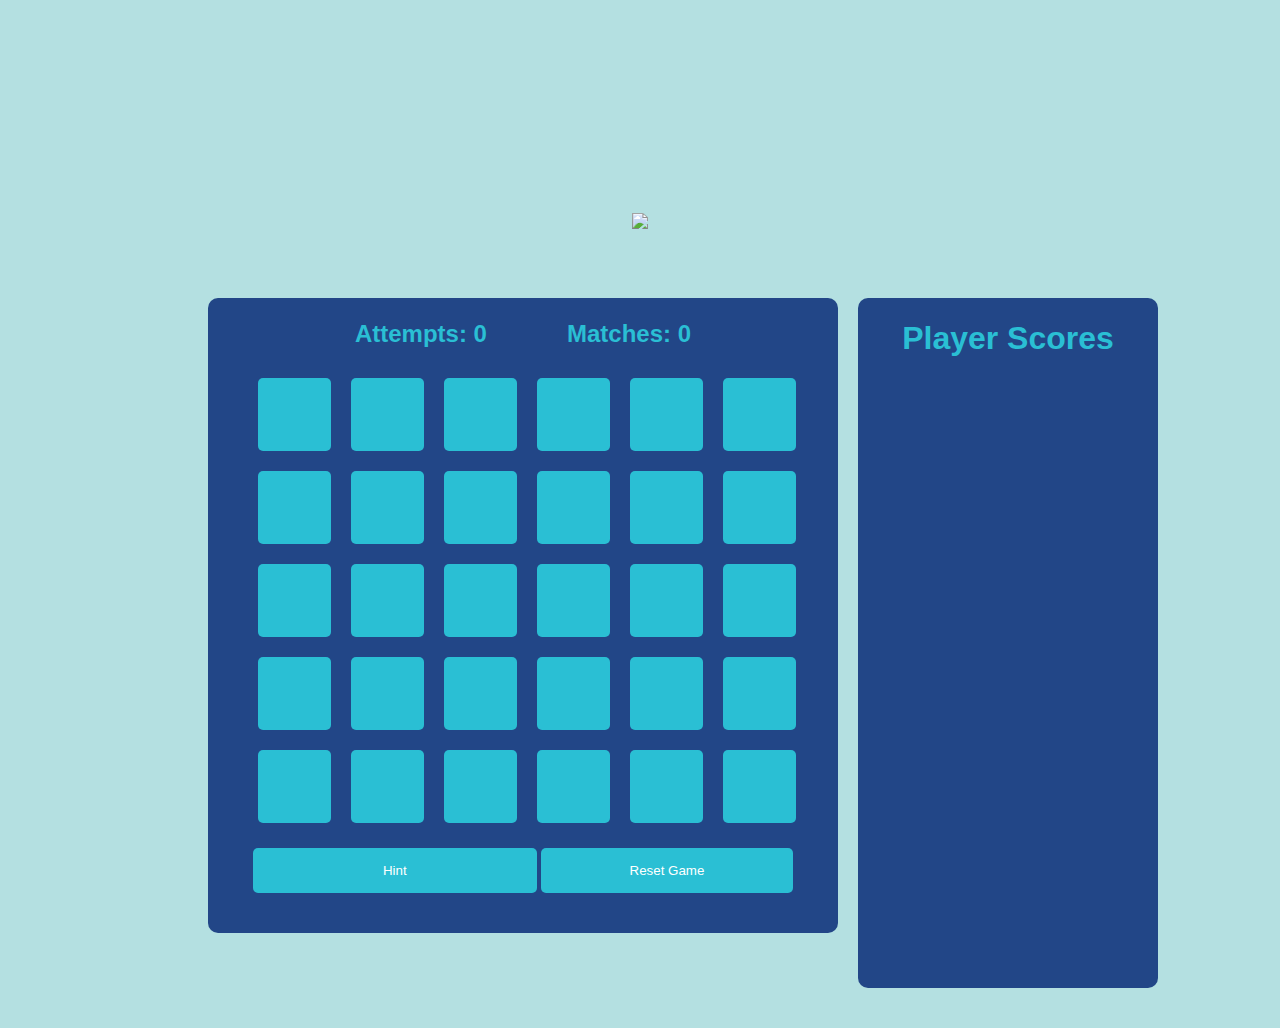
==== index.html @ 8bb83e3f "change Facebook login img to official button" ====
<!DOCTYPE html>
<html lang="en">

<head>
  <meta charset="UTF-8">
  <title>Memory Game</title>
  <link rel="stylesheet" href="css/style.css">
  <link rel="stylesheet" href="css/sweetalert.css">
  <link rel="stylesheet" href="css/animate.min.css">
  <script src="https://cdn.firebase.com/js/client/2.4.1/firebase.js"></script>
</head>

<body>

  <script src="js/jquery-1.12.1.js"></script>

  <script>
    // This is called with the results from from FB.getLoginStatus().
    function statusChangeCallback(response) {
      console.log('statusChangeCallback');
      console.log(response);
      // The response object is returned with a status field that lets the
      // app know the current login status of the person.
      // Full docs on the response object can be found in the documentation
      // for FB.getLoginStatus().
      if (response.status === 'connected') {
        // Logged into your app and Facebook.
        testAPI();
      } else if (response.status === 'not_authorized') {
        // The person is logged into Facebook, but not your app.
        document.getElementById('status').innerHTML = 'Please log ' +
          'into this app.';
      } else {
        // The person is not logged into Facebook, so we're not sure if
        // they are logged into this app or not.
        document.getElementById('status').innerHTML = 'Please log ' +
          'into Facebook.';
      }
    }

    // This function is called when someone finishes with the Login
    // Button.  See the onlogin handler attached to it in the sample
    // code below.
    function checkLoginState() {
      FB.getLoginStatus(function(response) {
        statusChangeCallback(response);
      });
    }

    window.fbAsyncInit = function() {
    FB.init({
      appId      : '1685076148397281',
      cookie     : true,  // enable cookies to allow the server to access
                          // the session
      xfbml      : true,  // parse social plugins on this page
      version    : 'v2.5' // use graph api version 2.5
    });

    // Now that we've initialized the JavaScript SDK, we call
    // FB.getLoginStatus().  This function gets the state of the
    // person visiting this page and can return one of three states to
    // the callback you provide.  They can be:
    //
    // 1. Logged into your app ('connected')
    // 2. Logged into Facebook, but not your app ('not_authorized')
    // 3. Not logged into Facebook and can't tell if they are logged into
    //    your app or not.
    //
    // These three cases are handled in the callback function.

    FB.getLoginStatus(function(response) {
      statusChangeCallback(response);
    });

    };

    // Load the SDK asynchronously
    (function(d, s, id) {
      var js, fjs = d.getElementsByTagName(s)[0];
      if (d.getElementById(id)) return;
      js = d.createElement(s); js.id = id;
      js.src = "http://connect.facebook.net/en_US/sdk.js";
      fjs.parentNode.insertBefore(js, fjs);
    }(document, 'script', 'facebook-jssdk'));

    // Here we run a very simple test of the Graph API after login is
    // successful.  See statusChangeCallback() for when this call is made.
    function testAPI() {
      console.log('Welcome!  Fetching your information.... ');
      FB.api('/me', function(response) {
        console.log('Successful login for: ' + response.name);
        document.getElementById('welcome-user').innerHTML =
          'Welcome, ' + response.name + '!';
          document.getElementById("demo01").click();
      });
    }
  </script>

  <!--
    Below we include the Login Button social plugin. This button uses
    the JavaScript SDK to present a graphical Login button that triggers
    the FB.login() function when clicked.
  -->







    <div class="main-menu">
      <h1 class="logo"><img src="img/logo.png"></h1>
      <h1><fb:login-button scope="public_profile,email" onlogin="checkLoginState();">
    </fb:login-button></h1>
      <a id="demo01" href="#animatedModal"></a>
    </div>

  <div id="animatedModal">
    <div class="modal-content">

      <div class="container">

        <header>
          <h1 id ="welcome-user"></h1>
          <h2>Attempts: <span class="attempts">0</span> &nbsp;&nbsp;&nbsp;&nbsp;&nbsp;&nbsp;&nbsp;&nbsp;&nbsp;&nbsp; Matches: <span class="matches">0</span></h2>
        </header>
        <ul class="board">
          <li></li>
          <li></li>
          <li></li>
          <li></li>
          <li></li>
          <li></li>
          <li></li>
          <li></li>
          <li></li>
          <li></li>
          <li></li>
          <li></li>
          <li></li>
          <li></li>
          <li></li>
          <li></li>
          <li></li>
          <li></li>
          <li></li>
          <li></li>
          <li></li>
          <li></li>
          <li></li>
          <li></li>
          <li></li>
          <li></li>
          <li></li>
          <li></li>
          <li></li>
          <li></li>
        </ul>
        <footer>
          <button id="hint"> Hint </button>
          <button id="reset"> Reset Game </button>
        </footer>
      </div>

      <div class="sidebar">
        <h1>Player Scores</h1>
        <ol class="score">
        </ol>
      </div>

    </div>

  </div>




    <script src="js/sweetalert-dev.js"></script>
    <script src="js/animatedModal.min.js"></script>
  <script src="js/memorygame-refactored.js"></script>
</body>

</html>
---- css/style.css ----
body{
  background-color: #B4E0E1;
  color: #224687;
  font-family: "Areal", sans-serif;
}

h1{
  text-align: center;
  color:#2ABFD4;
}

h2{
  text-align: center;
  color:#2ABFD4;
}

.clearfix{
  clear:both;
}

.container{
  width:630px;;
  overflow: auto;
  margin:40px 10px 10px 200px;
  background: #224687;
  padding-bottom: 40px;
  border-radius: 10px;
  float:left;
}

.sidebar{
  width:300px;
  height:650px;
  overflow: scroll;
  margin:40px 10px;
  background: #224687;
  color: #2ABFD4;
  padding-bottom: 40px;
  border-radius: 10px;
  float:left;
}

.sidebar ol{
  background:#2ABFD4;
  color: #224687;
  margin: 30px;
  border-radius: 5px;
}

.board li{
  list-style: none;
  float: left;
  /*display: inline-block;*/
  margin:10px;
  height:73px;
  width:73px;
  font-size: 55px;
  background-color: #2ABFD4;
  color:transparent;
  border-radius: 5px;
  text-align:center;
}

.board li:hover, #reset:hover, #hint:hover{
  cursor: pointer;
  background-color: #FFFFFF;
  color:transparent;

}

.board li:active {
  background-color: #FFFFFF;
  color:#224687;
}

#reset{
  border:0;
  background: #2ABFD4;
  color:#ffffff;
  width:40%;
  margin-top: 15px;
  padding:15px;
  border-radius: 5px;
  display: inline-block;;
}
#hint{
  border:0;
  background: #2ABFD4;
  color:#ffffff;
  width:45%;
  margin-top: 15px;
  padding:15px;
  border-radius: 5px;
  display: inline-block;
}

footer{
  display:block;
  text-align:center;
  padding-top:20px;
}

.board li.matched{
  background-color:#FFFFFF !important;
  color:#2ABFD4 !important;
}

/*main menu code ( may not be implemented in the final game)*/

#f-login{
  border:0;
  background: #2ABFD4;
  color:#ffffff;
  width:45%;
  margin-top: 15px;
  padding:15px;
  border-radius: 5px;
  display: inline-block;
}

#g-login{
  border:0;
  background: #2ABFD4;
  color:#ffffff;
  width:45%;
  margin-top: 15px;
  padding:15px;
  border-radius: 5px;
  display: inline-block;
}


.main-menu{
  margin-top: 200px;

}
---- css/sweetalert.css ----
body.stop-scrolling {
  height: 100%;
  overflow: hidden; }

.sweet-overlay {
  background-color: black;
  /* IE8 */
  -ms-filter: "progid:DXImageTransform.Microsoft.Alpha(Opacity=40)";
  /* IE8 */
  background-color: rgba(0, 0, 0, 0.4);
  position: fixed;
  left: 0;
  right: 0;
  top: 0;
  bottom: 0;
  display: none;
  z-index: 10000; }

.sweet-alert {
  background-color: white;
  font-family: 'Open Sans', 'Helvetica Neue', Helvetica, Arial, sans-serif;
  width: 478px;
  padding: 17px;
  border-radius: 5px;
  text-align: center;
  position: fixed;
  left: 50%;
  top: 50%;
  margin-left: -256px;
  margin-top: -200px;
  overflow: hidden;
  display: none;
  z-index: 99999; }
  @media all and (max-width: 540px) {
    .sweet-alert {
      width: auto;
      margin-left: 0;
      margin-right: 0;
      left: 15px;
      right: 15px; } }
  .sweet-alert h2 {
    color: #575757;
    font-size: 30px;
    text-align: center;
    font-weight: 600;
    text-transform: none;
    position: relative;
    margin: 25px 0;
    padding: 0;
    line-height: 40px;
    display: block; }
  .sweet-alert p {
    color: #797979;
    font-size: 16px;
    text-align: center;
    font-weight: 300;
    position: relative;
    text-align: inherit;
    float: none;
    margin: 0;
    padding: 0;
    line-height: normal; }
  .sweet-alert fieldset {
    border: none;
    position: relative; }
  .sweet-alert .sa-error-container {
    background-color: #f1f1f1;
    margin-left: -17px;
    margin-right: -17px;
    overflow: hidden;
    padding: 0 10px;
    max-height: 0;
    webkit-transition: padding 0.15s, max-height 0.15s;
    transition: padding 0.15s, max-height 0.15s; }
    .sweet-alert .sa-error-container.show {
      padding: 10px 0;
      max-height: 100px;
      webkit-transition: padding 0.2s, max-height 0.2s;
      transition: padding 0.25s, max-height 0.25s; }
    .sweet-alert .sa-error-container .icon {
      display: inline-block;
      width: 24px;
      height: 24px;
      border-radius: 50%;
      background-color: #ea7d7d;
      color: white;
      line-height: 24px;
      text-align: center;
      margin-right: 3px; }
    .sweet-alert .sa-error-container p {
      display: inline-block; }
  .sweet-alert .sa-input-error {
    position: absolute;
    top: 29px;
    right: 26px;
    width: 20px;
    height: 20px;
    opacity: 0;
    -webkit-transform: scale(0.5);
    transform: scale(0.5);
    -webkit-transform-origin: 50% 50%;
    transform-origin: 50% 50%;
    -webkit-transition: all 0.1s;
    transition: all 0.1s; }
    .sweet-alert .sa-input-error::before, .sweet-alert .sa-input-error::after {
      content: "";
      width: 20px;
      height: 6px;
      background-color: #f06e57;
      border-radius: 3px;
      position: absolute;
      top: 50%;
      margin-top: -4px;
      left: 50%;
      margin-left: -9px; }
    .sweet-alert .sa-input-error::before {
      -webkit-transform: rotate(-45deg);
      transform: rotate(-45deg); }
    .sweet-alert .sa-input-error::after {
      -webkit-transform: rotate(45deg);
      transform: rotate(45deg); }
    .sweet-alert .sa-input-error.show {
      opacity: 1;
      -webkit-transform: scale(1);
      transform: scale(1); }
  .sweet-alert input {
    width: 100%;
    box-sizing: border-box;
    border-radius: 3px;
    border: 1px solid #d7d7d7;
    height: 43px;
    margin-top: 10px;
    margin-bottom: 17px;
    font-size: 18px;
    box-shadow: inset 0px 1px 1px rgba(0, 0, 0, 0.06);
    padding: 0 12px;
    display: none;
    -webkit-transition: all 0.3s;
    transition: all 0.3s; }
    .sweet-alert input:focus {
      outline: none;
      box-shadow: 0px 0px 3px #c4e6f5;
      border: 1px solid #b4dbed; }
      .sweet-alert input:focus::-moz-placeholder {
        transition: opacity 0.3s 0.03s ease;
        opacity: 0.5; }
      .sweet-alert input:focus:-ms-input-placeholder {
        transition: opacity 0.3s 0.03s ease;
        opacity: 0.5; }
      .sweet-alert input:focus::-webkit-input-placeholder {
        transition: opacity 0.3s 0.03s ease;
        opacity: 0.5; }
    .sweet-alert input::-moz-placeholder {
      color: #bdbdbd; }
    .sweet-alert input:-ms-input-placeholder {
      color: #bdbdbd; }
    .sweet-alert input::-webkit-input-placeholder {
      color: #bdbdbd; }
  .sweet-alert.show-input input {
    display: block; }
  .sweet-alert .sa-confirm-button-container {
    display: inline-block;
    position: relative; }
  .sweet-alert .la-ball-fall {
    position: absolute;
    left: 50%;
    top: 50%;
    margin-left: -27px;
    margin-top: 4px;
    opacity: 0;
    visibility: hidden; }
  .sweet-alert button {
    background-color: #8CD4F5;
    color: white;
    border: none;
    box-shadow: none;
    font-size: 17px;
    font-weight: 500;
    -webkit-border-radius: 4px;
    border-radius: 5px;
    padding: 10px 32px;
    margin: 26px 5px 0 5px;
    cursor: pointer; }
    .sweet-alert button:focus {
      outline: none;
      box-shadow: 0 0 2px rgba(128, 179, 235, 0.5), inset 0 0 0 1px rgba(0, 0, 0, 0.05); }
    .sweet-alert button:hover {
      background-color: #7ecff4; }
    .sweet-alert button:active {
      background-color: #5dc2f1; }
    .sweet-alert button.cancel {
      background-color: #C1C1C1; }
      .sweet-alert button.cancel:hover {
        background-color: #b9b9b9; }
      .sweet-alert button.cancel:active {
        background-color: #a8a8a8; }
      .sweet-alert button.cancel:focus {
        box-shadow: rgba(197, 205, 211, 0.8) 0px 0px 2px, rgba(0, 0, 0, 0.0470588) 0px 0px 0px 1px inset !important; }
    .sweet-alert button[disabled] {
      opacity: .6;
      cursor: default; }
    .sweet-alert button.confirm[disabled] {
      color: transparent; }
      .sweet-alert button.confirm[disabled] ~ .la-ball-fall {
        opacity: 1;
        visibility: visible;
        transition-delay: 0s; }
    .sweet-alert button::-moz-focus-inner {
      border: 0; }
  .sweet-alert[data-has-cancel-button=false] button {
    box-shadow: none !important; }
  .sweet-alert[data-has-confirm-button=false][data-has-cancel-button=false] {
    padding-bottom: 40px; }
  .sweet-alert .sa-icon {
    width: 80px;
    height: 80px;
    border: 4px solid gray;
    -webkit-border-radius: 40px;
    border-radius: 40px;
    border-radius: 50%;
    margin: 20px auto;
    padding: 0;
    position: relative;
    box-sizing: content-box; }
    .sweet-alert .sa-icon.sa-error {
      border-color: #F27474; }
      .sweet-alert .sa-icon.sa-error .sa-x-mark {
        position: relative;
        display: block; }
      .sweet-alert .sa-icon.sa-error .sa-line {
        position: absolute;
        height: 5px;
        width: 47px;
        background-color: #F27474;
        display: block;
        top: 37px;
        border-radius: 2px; }
        .sweet-alert .sa-icon.sa-error .sa-line.sa-left {
          -webkit-transform: rotate(45deg);
          transform: rotate(45deg);
          left: 17px; }
        .sweet-alert .sa-icon.sa-error .sa-line.sa-right {
          -webkit-transform: rotate(-45deg);
          transform: rotate(-45deg);
          right: 16px; }
    .sweet-alert .sa-icon.sa-warning {
      border-color: #F8BB86; }
      .sweet-alert .sa-icon.sa-warning .sa-body {
        position: absolute;
        width: 5px;
        height: 47px;
        left: 50%;
        top: 10px;
        -webkit-border-radius: 2px;
        border-radius: 2px;
        margin-left: -2px;
        background-color: #F8BB86; }
      .sweet-alert .sa-icon.sa-warning .sa-dot {
        position: absolute;
        width: 7px;
        height: 7px;
        -webkit-border-radius: 50%;
        border-radius: 50%;
        margin-left: -3px;
        left: 50%;
        bottom: 10px;
        background-color: #F8BB86; }
    .sweet-alert .sa-icon.sa-info {
      border-color: #C9DAE1; }
      .sweet-alert .sa-icon.sa-info::before {
        content: "";
        position: absolute;
        width: 5px;
        height: 29px;
        left: 50%;
        bottom: 17px;
        border-radius: 2px;
        margin-left: -2px;
        background-color: #C9DAE1; }
      .sweet-alert .sa-icon.sa-info::after {
        content: "";
        position: absolute;
        width: 7px;
        height: 7px;
        border-radius: 50%;
        margin-left: -3px;
        top: 19px;
        background-color: #C9DAE1; }
    .sweet-alert .sa-icon.sa-success {
      border-color: #A5DC86; }
      .sweet-alert .sa-icon.sa-success::before, .sweet-alert .sa-icon.sa-success::after {
        content: '';
        -webkit-border-radius: 40px;
        border-radius: 40px;
        border-radius: 50%;
        position: absolute;
        width: 60px;
        height: 120px;
        background: white;
        -webkit-transform: rotate(45deg);
        transform: rotate(45deg); }
      .sweet-alert .sa-icon.sa-success::before {
        -webkit-border-radius: 120px 0 0 120px;
        border-radius: 120px 0 0 120px;
        top: -7px;
        left: -33px;
        -webkit-transform: rotate(-45deg);
        transform: rotate(-45deg);
        -webkit-transform-origin: 60px 60px;
        transform-origin: 60px 60px; }
      .sweet-alert .sa-icon.sa-success::after {
        -webkit-border-radius: 0 120px 120px 0;
        border-radius: 0 120px 120px 0;
        top: -11px;
        left: 30px;
        -webkit-transform: rotate(-45deg);
        transform: rotate(-45deg);
        -webkit-transform-origin: 0px 60px;
        transform-origin: 0px 60px; }
      .sweet-alert .sa-icon.sa-success .sa-placeholder {
        width: 80px;
        height: 80px;
        border: 4px solid rgba(165, 220, 134, 0.2);
        -webkit-border-radius: 40px;
        border-radius: 40px;
        border-radius: 50%;
        box-sizing: content-box;
        position: absolute;
        left: -4px;
        top: -4px;
        z-index: 2; }
      .sweet-alert .sa-icon.sa-success .sa-fix {
        width: 5px;
        height: 90px;
        background-color: white;
        position: absolute;
        left: 28px;
        top: 8px;
        z-index: 1;
        -webkit-transform: rotate(-45deg);
        transform: rotate(-45deg); }
      .sweet-alert .sa-icon.sa-success .sa-line {
        height: 5px;
        background-color: #A5DC86;
        display: block;
        border-radius: 2px;
        position: absolute;
        z-index: 2; }
        .sweet-alert .sa-icon.sa-success .sa-line.sa-tip {
          width: 25px;
          left: 14px;
          top: 46px;
          -webkit-transform: rotate(45deg);
          transform: rotate(45deg); }
        .sweet-alert .sa-icon.sa-success .sa-line.sa-long {
          width: 47px;
          right: 8px;
          top: 38px;
          -webkit-transform: rotate(-45deg);
          transform: rotate(-45deg); }
    .sweet-alert .sa-icon.sa-custom {
      background-size: contain;
      border-radius: 0;
      border: none;
      background-position: center center;
      background-repeat: no-repeat; }

/*
 * Animations
 */
@-webkit-keyframes showSweetAlert {
  0% {
    transform: scale(0.7);
    -webkit-transform: scale(0.7); }
  45% {
    transform: scale(1.05);
    -webkit-transform: scale(1.05); }
  80% {
    transform: scale(0.95);
    -webkit-transform: scale(0.95); }
  100% {
    transform: scale(1);
    -webkit-transform: scale(1); } }

@keyframes showSweetAlert {
  0% {
    transform: scale(0.7);
    -webkit-transform: scale(0.7); }
  45% {
    transform: scale(1.05);
    -webkit-transform: scale(1.05); }
  80% {
    transform: scale(0.95);
    -webkit-transform: scale(0.95); }
  100% {
    transform: scale(1);
    -webkit-transform: scale(1); } }

@-webkit-keyframes hideSweetAlert {
  0% {
    transform: scale(1);
    -webkit-transform: scale(1); }
  100% {
    transform: scale(0.5);
    -webkit-transform: scale(0.5); } }

@keyframes hideSweetAlert {
  0% {
    transform: scale(1);
    -webkit-transform: scale(1); }
  100% {
    transform: scale(0.5);
    -webkit-transform: scale(0.5); } }

@-webkit-keyframes slideFromTop {
  0% {
    top: 0%; }
  100% {
    top: 50%; } }

@keyframes slideFromTop {
  0% {
    top: 0%; }
  100% {
    top: 50%; } }

@-webkit-keyframes slideToTop {
  0% {
    top: 50%; }
  100% {
    top: 0%; } }

@keyframes slideToTop {
  0% {
    top: 50%; }
  100% {
    top: 0%; } }

@-webkit-keyframes slideFromBottom {
  0% {
    top: 70%; }
  100% {
    top: 50%; } }

@keyframes slideFromBottom {
  0% {
    top: 70%; }
  100% {
    top: 50%; } }

@-webkit-keyframes slideToBottom {
  0% {
    top: 50%; }
  100% {
    top: 70%; } }

@keyframes slideToBottom {
  0% {
    top: 50%; }
  100% {
    top: 70%; } }

.showSweetAlert[data-animation=pop] {
  -webkit-animation: showSweetAlert 0.3s;
  animation: showSweetAlert 0.3s; }

.showSweetAlert[data-animation=none] {
  -webkit-animation: none;
  animation: none; }

.showSweetAlert[data-animation=slide-from-top] {
  -webkit-animation: slideFromTop 0.3s;
  animation: slideFromTop 0.3s; }

.showSweetAlert[data-animation=slide-from-bottom] {
  -webkit-animation: slideFromBottom 0.3s;
  animation: slideFromBottom 0.3s; }

.hideSweetAlert[data-animation=pop] {
  -webkit-animation: hideSweetAlert 0.2s;
  animation: hideSweetAlert 0.2s; }

.hideSweetAlert[data-animation=none] {
  -webkit-animation: none;
  animation: none; }

.hideSweetAlert[data-animation=slide-from-top] {
  -webkit-animation: slideToTop 0.4s;
  animation: slideToTop 0.4s; }

.hideSweetAlert[data-animation=slide-from-bottom] {
  -webkit-animation: slideToBottom 0.3s;
  animation: slideToBottom 0.3s; }

@-webkit-keyframes animateSuccessTip {
  0% {
    width: 0;
    left: 1px;
    top: 19px; }
  54% {
    width: 0;
    left: 1px;
    top: 19px; }
  70% {
    width: 50px;
    left: -8px;
    top: 37px; }
  84% {
    width: 17px;
    left: 21px;
    top: 48px; }
  100% {
    width: 25px;
    left: 14px;
    top: 45px; } }

@keyframes animateSuccessTip {
  0% {
    width: 0;
    left: 1px;
    top: 19px; }
  54% {
    width: 0;
    left: 1px;
    top: 19px; }
  70% {
    width: 50px;
    left: -8px;
    top: 37px; }
  84% {
    width: 17px;
    left: 21px;
    top: 48px; }
  100% {
    width: 25px;
    left: 14px;
    top: 45px; } }

@-webkit-keyframes animateSuccessLong {
  0% {
    width: 0;
    right: 46px;
    top: 54px; }
  65% {
    width: 0;
    right: 46px;
    top: 54px; }
  84% {
    width: 55px;
    right: 0px;
    top: 35px; }
  100% {
    width: 47px;
    right: 8px;
    top: 38px; } }

@keyframes animateSuccessLong {
  0% {
    width: 0;
    right: 46px;
    top: 54px; }
  65% {
    width: 0;
    right: 46px;
    top: 54px; }
  84% {
    width: 55px;
    right: 0px;
    top: 35px; }
  100% {
    width: 47px;
    right: 8px;
    top: 38px; } }

@-webkit-keyframes rotatePlaceholder {
  0% {
    transform: rotate(-45deg);
    -webkit-transform: rotate(-45deg); }
  5% {
    transform: rotate(-45deg);
    -webkit-transform: rotate(-45deg); }
  12% {
    transform: rotate(-405deg);
    -webkit-transform: rotate(-405deg); }
  100% {
    transform: rotate(-405deg);
    -webkit-transform: rotate(-405deg); } }

@keyframes rotatePlaceholder {
  0% {
    transform: rotate(-45deg);
    -webkit-transform: rotate(-45deg); }
  5% {
    transform: rotate(-45deg);
    -webkit-transform: rotate(-45deg); }
  12% {
    transform: rotate(-405deg);
    -webkit-transform: rotate(-405deg); }
  100% {
    transform: rotate(-405deg);
    -webkit-transform: rotate(-405deg); } }

.animateSuccessTip {
  -webkit-animation: animateSuccessTip 0.75s;
  animation: animateSuccessTip 0.75s; }

.animateSuccessLong {
  -webkit-animation: animateSuccessLong 0.75s;
  animation: animateSuccessLong 0.75s; }

.sa-icon.sa-success.animate::after {
  -webkit-animation: rotatePlaceholder 4.25s ease-in;
  animation: rotatePlaceholder 4.25s ease-in; }

@-webkit-keyframes animateErrorIcon {
  0% {
    transform: rotateX(100deg);
    -webkit-transform: rotateX(100deg);
    opacity: 0; }
  100% {
    transform: rotateX(0deg);
    -webkit-transform: rotateX(0deg);
    opacity: 1; } }

@keyframes animateErrorIcon {
  0% {
    transform: rotateX(100deg);
    -webkit-transform: rotateX(100deg);
    opacity: 0; }
  100% {
    transform: rotateX(0deg);
    -webkit-transform: rotateX(0deg);
    opacity: 1; } }

.animateErrorIcon {
  -webkit-animation: animateErrorIcon 0.5s;
  animation: animateErrorIcon 0.5s; }

@-webkit-keyframes animateXMark {
  0% {
    transform: scale(0.4);
    -webkit-transform: scale(0.4);
    margin-top: 26px;
    opacity: 0; }
  50% {
    transform: scale(0.4);
    -webkit-transform: scale(0.4);
    margin-top: 26px;
    opacity: 0; }
  80% {
    transform: scale(1.15);
    -webkit-transform: scale(1.15);
    margin-top: -6px; }
  100% {
    transform: scale(1);
    -webkit-transform: scale(1);
    margin-top: 0;
    opacity: 1; } }

@keyframes animateXMark {
  0% {
    transform: scale(0.4);
    -webkit-transform: scale(0.4);
    margin-top: 26px;
    opacity: 0; }
  50% {
    transform: scale(0.4);
    -webkit-transform: scale(0.4);
    margin-top: 26px;
    opacity: 0; }
  80% {
    transform: scale(1.15);
    -webkit-transform: scale(1.15);
    margin-top: -6px; }
  100% {
    transform: scale(1);
    -webkit-transform: scale(1);
    margin-top: 0;
    opacity: 1; } }

.animateXMark {
  -webkit-animation: animateXMark 0.5s;
  animation: animateXMark 0.5s; }

@-webkit-keyframes pulseWarning {
  0% {
    border-color: #F8D486; }
  100% {
    border-color: #F8BB86; } }

@keyframes pulseWarning {
  0% {
    border-color: #F8D486; }
  100% {
    border-color: #F8BB86; } }

.pulseWarning {
  -webkit-animation: pulseWarning 0.75s infinite alternate;
  animation: pulseWarning 0.75s infinite alternate; }

@-webkit-keyframes pulseWarningIns {
  0% {
    background-color: #F8D486; }
  100% {
    background-color: #F8BB86; } }

@keyframes pulseWarningIns {
  0% {
    background-color: #F8D486; }
  100% {
    background-color: #F8BB86; } }

.pulseWarningIns {
  -webkit-animation: pulseWarningIns 0.75s infinite alternate;
  animation: pulseWarningIns 0.75s infinite alternate; }

@-webkit-keyframes rotate-loading {
  0% {
    transform: rotate(0deg); }
  100% {
    transform: rotate(360deg); } }

@keyframes rotate-loading {
  0% {
    transform: rotate(0deg); }
  100% {
    transform: rotate(360deg); } }

/* Internet Explorer 9 has some special quirks that are fixed here */
/* The icons are not animated. */
/* This file is automatically merged into sweet-alert.min.js through Gulp */
/* Error icon */
.sweet-alert .sa-icon.sa-error .sa-line.sa-left {
  -ms-transform: rotate(45deg) \9; }

.sweet-alert .sa-icon.sa-error .sa-line.sa-right {
  -ms-transform: rotate(-45deg) \9; }

/* Success icon */
.sweet-alert .sa-icon.sa-success {
  border-color: transparent\9; }

.sweet-alert .sa-icon.sa-success .sa-line.sa-tip {
  -ms-transform: rotate(45deg) \9; }

.sweet-alert .sa-icon.sa-success .sa-line.sa-long {
  -ms-transform: rotate(-45deg) \9; }

/*!
 * Load Awesome v1.1.0 (http://github.danielcardoso.net/load-awesome/)
 * Copyright 2015 Daniel Cardoso <@DanielCardoso>
 * Licensed under MIT
 */
.la-ball-fall,
.la-ball-fall > div {
  position: relative;
  -webkit-box-sizing: border-box;
  -moz-box-sizing: border-box;
  box-sizing: border-box; }

.la-ball-fall {
  display: block;
  font-size: 0;
  color: #fff; }

.la-ball-fall.la-dark {
  color: #333; }

.la-ball-fall > div {
  display: inline-block;
  float: none;
  background-color: currentColor;
  border: 0 solid currentColor; }

.la-ball-fall {
  width: 54px;
  height: 18px; }

.la-ball-fall > div {
  width: 10px;
  height: 10px;
  margin: 4px;
  border-radius: 100%;
  opacity: 0;
  -webkit-animation: ball-fall 1s ease-in-out infinite;
  -moz-animation: ball-fall 1s ease-in-out infinite;
  -o-animation: ball-fall 1s ease-in-out infinite;
  animation: ball-fall 1s ease-in-out infinite; }

.la-ball-fall > div:nth-child(1) {
  -webkit-animation-delay: -200ms;
  -moz-animation-delay: -200ms;
  -o-animation-delay: -200ms;
  animation-delay: -200ms; }

.la-ball-fall > div:nth-child(2) {
  -webkit-animation-delay: -100ms;
  -moz-animation-delay: -100ms;
  -o-animation-delay: -100ms;
  animation-delay: -100ms; }

.la-ball-fall > div:nth-child(3) {
  -webkit-animation-delay: 0ms;
  -moz-animation-delay: 0ms;
  -o-animation-delay: 0ms;
  animation-delay: 0ms; }

.la-ball-fall.la-sm {
  width: 26px;
  height: 8px; }

.la-ball-fall.la-sm > div {
  width: 4px;
  height: 4px;
  margin: 2px; }

.la-ball-fall.la-2x {
  width: 108px;
  height: 36px; }

.la-ball-fall.la-2x > div {
  width: 20px;
  height: 20px;
  margin: 8px; }

.la-ball-fall.la-3x {
  width: 162px;
  height: 54px; }

.la-ball-fall.la-3x > div {
  width: 30px;
  height: 30px;
  margin: 12px; }

/*
 * Animation
 */
@-webkit-keyframes ball-fall {
  0% {
    opacity: 0;
    -webkit-transform: translateY(-145%);
    transform: translateY(-145%); }
  10% {
    opacity: .5; }
  20% {
    opacity: 1;
    -webkit-transform: translateY(0);
    transform: translateY(0); }
  80% {
    opacity: 1;
    -webkit-transform: translateY(0);
    transform: translateY(0); }
  90% {
    opacity: .5; }
  100% {
    opacity: 0;
    -webkit-transform: translateY(145%);
    transform: translateY(145%); } }

@-moz-keyframes ball-fall {
  0% {
    opacity: 0;
    -moz-transform: translateY(-145%);
    transform: translateY(-145%); }
  10% {
    opacity: .5; }
  20% {
    opacity: 1;
    -moz-transform: translateY(0);
    transform: translateY(0); }
  80% {
    opacity: 1;
    -moz-transform: translateY(0);
    transform: translateY(0); }
  90% {
    opacity: .5; }
  100% {
    opacity: 0;
    -moz-transform: translateY(145%);
    transform: translateY(145%); } }

@-o-keyframes ball-fall {
  0% {
    opacity: 0;
    -o-transform: translateY(-145%);
    transform: translateY(-145%); }
  10% {
    opacity: .5; }
  20% {
    opacity: 1;
    -o-transform: translateY(0);
    transform: translateY(0); }
  80% {
    opacity: 1;
    -o-transform: translateY(0);
    transform: translateY(0); }
  90% {
    opacity: .5; }
  100% {
    opacity: 0;
    -o-transform: translateY(145%);
    transform: translateY(145%); } }

@keyframes ball-fall {
  0% {
    opacity: 0;
    -webkit-transform: translateY(-145%);
    -moz-transform: translateY(-145%);
    -o-transform: translateY(-145%);
    transform: translateY(-145%); }
  10% {
    opacity: .5; }
  20% {
    opacity: 1;
    -webkit-transform: translateY(0);
    -moz-transform: translateY(0);
    -o-transform: translateY(0);
    transform: translateY(0); }
  80% {
    opacity: 1;
    -webkit-transform: translateY(0);
    -moz-transform: translateY(0);
    -o-transform: translateY(0);
    transform: translateY(0); }
  90% {
    opacity: .5; }
  100% {
    opacity: 0;
    -webkit-transform: translateY(145%);
    -moz-transform: translateY(145%);
    -o-transform: translateY(145%);
    transform: translateY(145%); } }
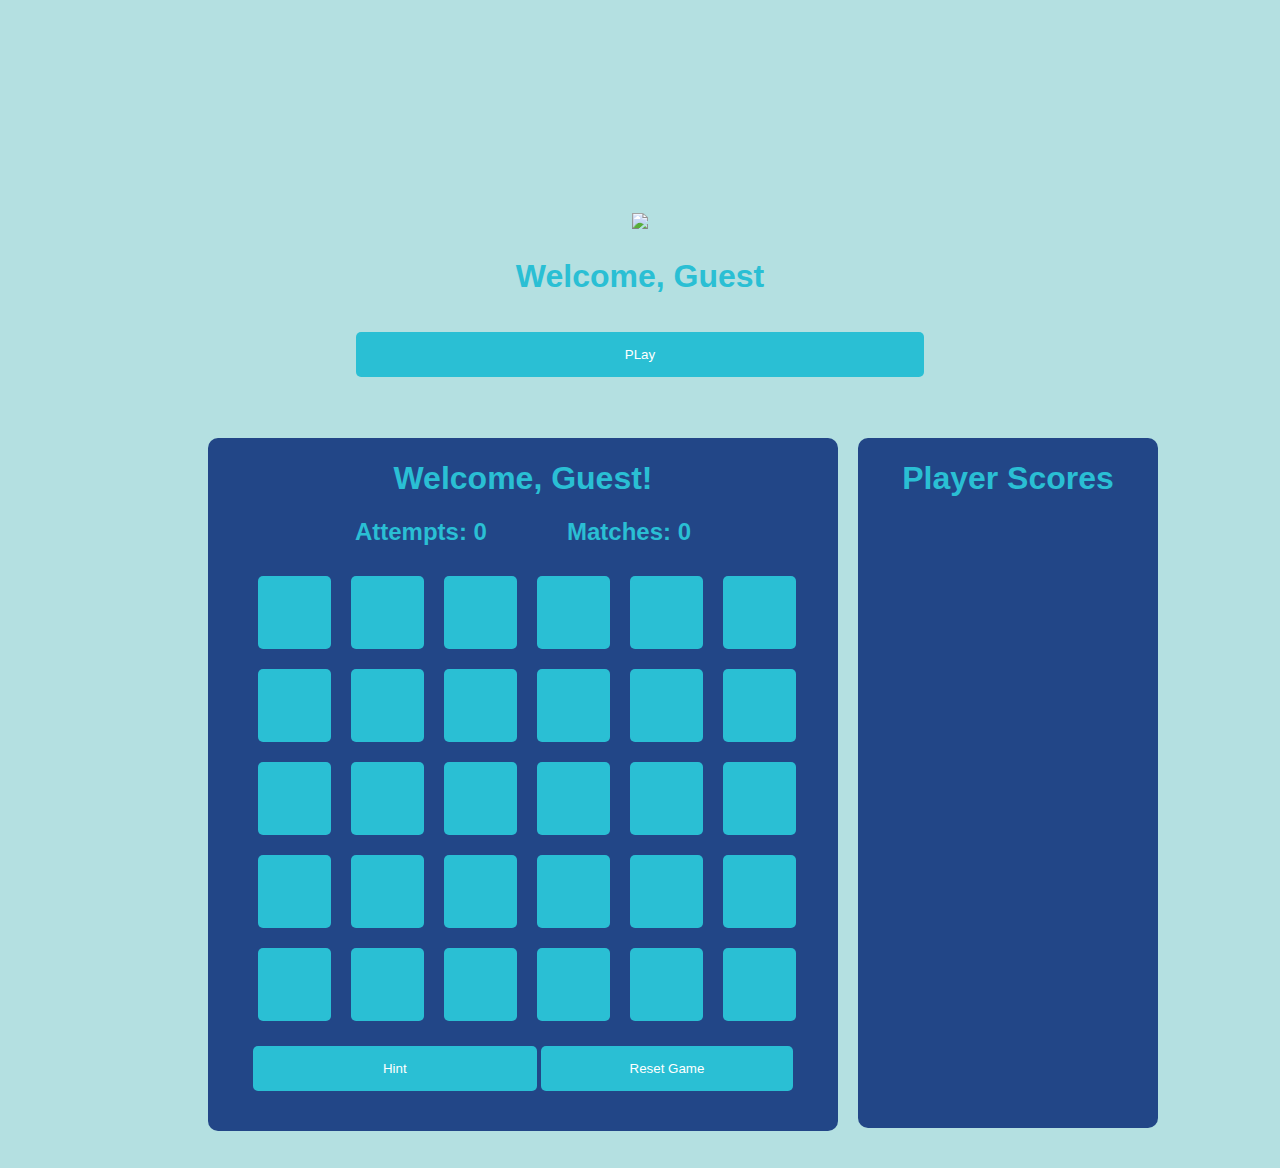
==== commit b6acbc67: "enable logout in login button" ====
--- a/index.html
+++ b/index.html
@@ -48,29 +48,29 @@
     }
 
     window.fbAsyncInit = function() {
-    FB.init({
-      appId      : '1685076148397281',
-      cookie     : true,  // enable cookies to allow the server to access
-                          // the session
-      xfbml      : true,  // parse social plugins on this page
-      version    : 'v2.5' // use graph api version 2.5
-    });
+      FB.init({
+        appId: '1685076148397281',
+        cookie: false, // enable cookies to allow the server to access
+        // the session
+        xfbml: true, // parse social plugins on this page
+        version: 'v2.5' // use graph api version 2.5
+      });
 
-    // Now that we've initialized the JavaScript SDK, we call
-    // FB.getLoginStatus().  This function gets the state of the
-    // person visiting this page and can return one of three states to
-    // the callback you provide.  They can be:
-    //
-    // 1. Logged into your app ('connected')
-    // 2. Logged into Facebook, but not your app ('not_authorized')
-    // 3. Not logged into Facebook and can't tell if they are logged into
-    //    your app or not.
-    //
-    // These three cases are handled in the callback function.
+      // Now that we've initialized the JavaScript SDK, we call
+      // FB.getLoginStatus().  This function gets the state of the
+      // person visiting this page and can return one of three states to
+      // the callback you provide.  They can be:
+      //
+      // 1. Logged into your app ('connected')
+      // 2. Logged into Facebook, but not your app ('not_authorized')
+      // 3. Not logged into Facebook and can't tell if they are logged into
+      //    your app or not.
+      //
+      // These three cases are handled in the callback function.
 
-    FB.getLoginStatus(function(response) {
-      statusChangeCallback(response);
-    });
+      FB.getLoginStatus(function(response) {
+        statusChangeCallback(response);
+      });
 
     };
 
@@ -78,7 +78,8 @@
     (function(d, s, id) {
       var js, fjs = d.getElementsByTagName(s)[0];
       if (d.getElementById(id)) return;
-      js = d.createElement(s); js.id = id;
+      js = d.createElement(s);
+      js.id = id;
       js.src = "http://connect.facebook.net/en_US/sdk.js";
       fjs.parentNode.insertBefore(js, fjs);
     }(document, 'script', 'facebook-jssdk'));
@@ -91,29 +92,24 @@
         console.log('Successful login for: ' + response.name);
         document.getElementById('welcome-user').innerHTML =
           'Welcome, ' + response.name + '!';
-          document.getElementById("demo01").click();
+          document.getElementById('user').innerHTML =
+             response.name;
       });
     }
   </script>
 
-  <!--
-    Below we include the Login Button social plugin. This button uses
-    the JavaScript SDK to present a graphical Login button that triggers
-    the FB.login() function when clicked.
-  -->
+
+  <div class="main-menu">
+    <h1 class="logo"><img src="img/logo.png"></h1>
+    <!-- <h1><fb:login-button scope="public_profile,email" onlogin="checkLoginState();">
+      </fb:login-button></h1> -->
+      <h1><div class="fb-login-button" data-max-rows="1" data-size="xlarge" data-show-faces="false" data-auto-logout-link="true"></div></h1>
+    <h1> Welcome, <span id="user">Guest</span><h1/>
 
 
 
-
-
-
-
-    <div class="main-menu">
-      <h1 class="logo"><img src="img/logo.png"></h1>
-      <h1><fb:login-button scope="public_profile,email" onlogin="checkLoginState();">
-    </fb:login-button></h1>
-      <a id="demo01" href="#animatedModal"></a>
-    </div>
+ <a id="demo01" href="#animatedModal"><button id="hint" >PLay</button></a>
+  </div>
 
   <div id="animatedModal">
     <div class="modal-content">
@@ -121,7 +117,7 @@
       <div class="container">
 
         <header>
-          <h1 id ="welcome-user"></h1>
+          <h1 id="welcome-user">Welcome, Guest!</h1>
           <h2>Attempts: <span class="attempts">0</span> &nbsp;&nbsp;&nbsp;&nbsp;&nbsp;&nbsp;&nbsp;&nbsp;&nbsp;&nbsp; Matches: <span class="matches">0</span></h2>
         </header>
         <ul class="board">
@@ -175,8 +171,8 @@
 
 
 
-    <script src="js/sweetalert-dev.js"></script>
-    <script src="js/animatedModal.min.js"></script>
+  <script src="js/sweetalert-dev.js"></script>
+  <script src="js/animatedModal.min.js"></script>
   <script src="js/memorygame-refactored.js"></script>
 </body>
 
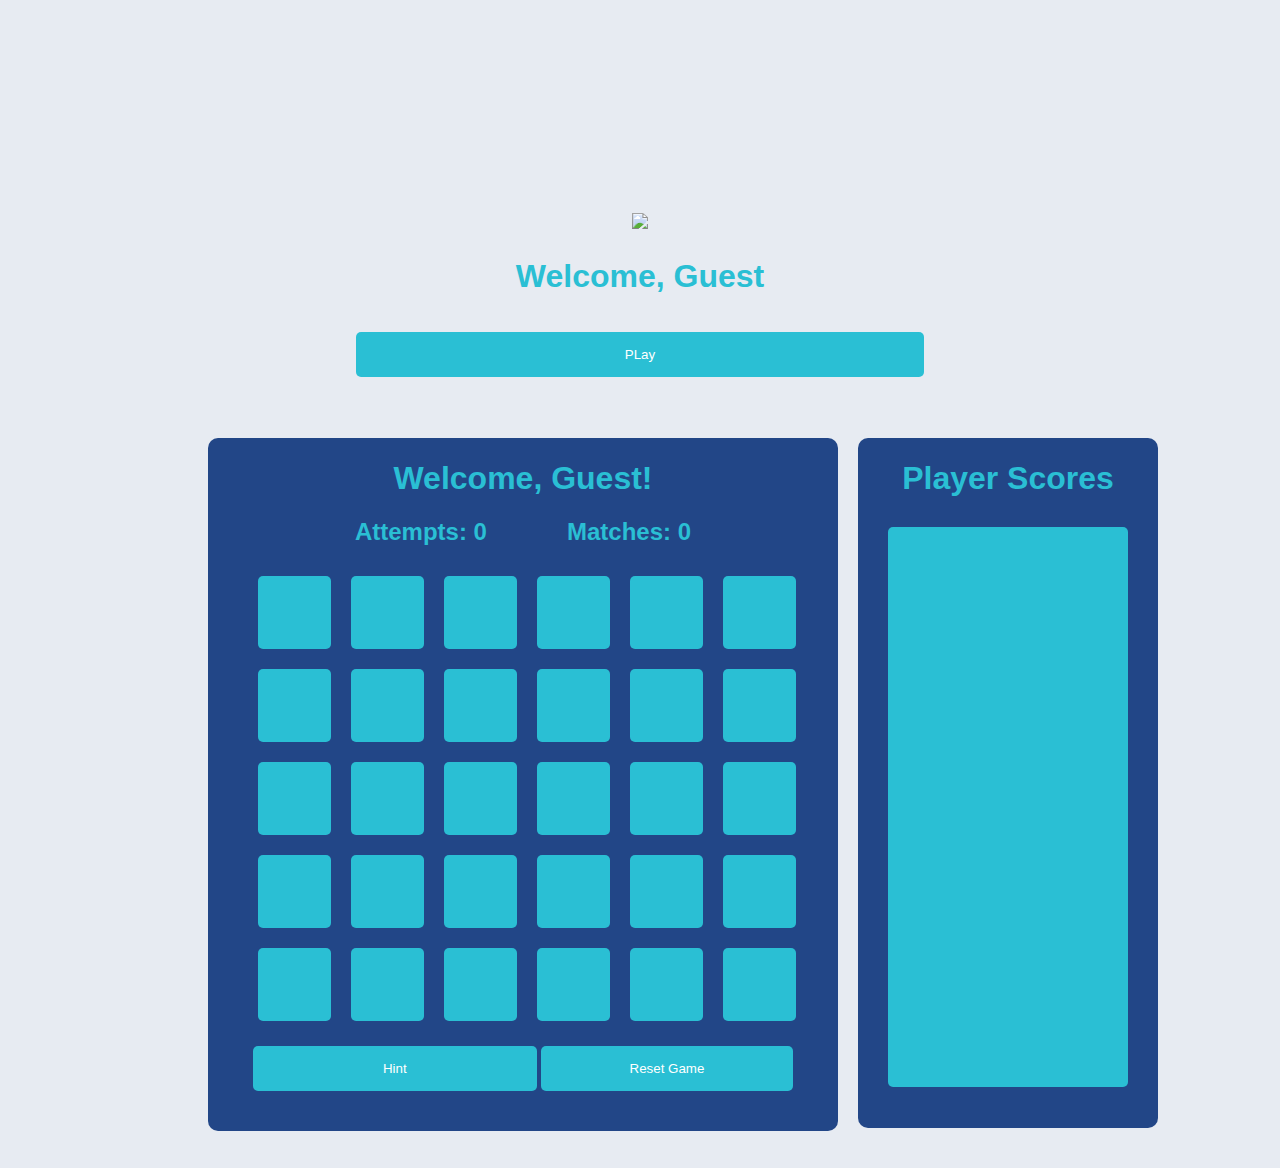
==== commit 220e9d31: "remove logout feature  - make Facebook login button bigger" ====
--- a/index.html
+++ b/index.html
@@ -92,8 +92,7 @@
         console.log('Successful login for: ' + response.name);
         document.getElementById('welcome-user').innerHTML =
           'Welcome, ' + response.name + '!';
-          document.getElementById('user').innerHTML =
-             response.name;
+          document.getElementById('user').innerHTML = response.name;
       });
     }
   </script>
@@ -101,9 +100,8 @@
 
   <div class="main-menu">
     <h1 class="logo"><img src="img/logo.png"></h1>
-    <!-- <h1><fb:login-button scope="public_profile,email" onlogin="checkLoginState();">
-      </fb:login-button></h1> -->
-      <h1><div class="fb-login-button" data-max-rows="1" data-size="xlarge" data-show-faces="false" data-auto-logout-link="true"></div></h1>
+    <h1><fb:login-button id="facebook-login" scope="public_profile,email" onlogin="checkLoginState();">
+      </fb:login-button></h1>
     <h1> Welcome, <span id="user">Guest</span><h1/>
 
 
--- a/css/style.css
+++ b/css/style.css
@@ -1,138 +1,109 @@
-
-
-body{
-  background-color: #B4E0E1;
+body {
+  background-color: #E7EBF2;
   color: #224687;
   font-family: "Areal", sans-serif;
 }
-
-h1{
+h1 {
   text-align: center;
-  color:#2ABFD4;
+  color: #2ABFD4;
 }
-
-h2{
+h2 {
   text-align: center;
-  color:#2ABFD4;
+  color: #2ABFD4;
 }
-
-.clearfix{
-  clear:both;
+.clearfix {
+  clear: both;
 }
-
-.container{
-  width:630px;;
+.container {
+  width: 630px;
   overflow: auto;
-  margin:40px 10px 10px 200px;
+  margin: 40px 10px 10px 200px;
   background: #224687;
   padding-bottom: 40px;
   border-radius: 10px;
-  float:left;
+  float: left;
 }
-
-.sidebar{
-  width:300px;
-  height:650px;
-  overflow: scroll;
-  margin:40px 10px;
+.sidebar {
+  width: 300px;
+  height: 650px;
+  margin: 40px 10px;
   background: #224687;
   color: #2ABFD4;
   padding-bottom: 40px;
   border-radius: 10px;
-  float:left;
+  float: left;
 }
-
-.sidebar ol{
-  background:#2ABFD4;
+.sidebar ol {
+  background: #2ABFD4;
   color: #224687;
+  overflow: scroll;
+  height :560px;
   margin: 30px;
   border-radius: 5px;
 }
-
-.board li{
+.board li {
   list-style: none;
   float: left;
   /*display: inline-block;*/
-  margin:10px;
-  height:73px;
-  width:73px;
+  margin: 10px;
+  height: 73px;
+  width: 73px;
   font-size: 55px;
   background-color: #2ABFD4;
-  color:transparent;
+  color: transparent;
   border-radius: 5px;
-  text-align:center;
+  text-align: center;
 }
-
-.board li:hover, #reset:hover, #hint:hover{
+.board li:hover, #reset:hover, #hint:hover {
   cursor: pointer;
   background-color: #FFFFFF;
-  color:transparent;
-
+  color: transparent;
 }
-
 .board li:active {
   background-color: #FFFFFF;
-  color:#224687;
+  color: #224687;
 }
-
-#reset{
-  border:0;
+#reset {
+  border: 0;
   background: #2ABFD4;
-  color:#ffffff;
-  width:40%;
+  color: #ffffff;
+  width: 40%;
   margin-top: 15px;
-  padding:15px;
+  padding: 15px;
   border-radius: 5px;
-  display: inline-block;;
+  display: inline-block;
+  ;
 }
-#hint{
-  border:0;
+#hint {
+  border: 0;
   background: #2ABFD4;
-  color:#ffffff;
-  width:45%;
+  color: #ffffff;
+  width: 45%;
   margin-top: 15px;
-  padding:15px;
+  padding: 15px;
   border-radius: 5px;
   display: inline-block;
 }
-
-footer{
-  display:block;
-  text-align:center;
-  padding-top:20px;
+footer {
+  display: block;
+  text-align: center;
+  padding-top: 20px;
 }
-
-.board li.matched{
-  background-color:#FFFFFF !important;
-  color:#2ABFD4 !important;
+.board li.matched {
+  background-color: #FFFFFF !important;
+  color: #2ABFD4 !important;
 }
 
 /*main menu code ( may not be implemented in the final game)*/
 
-#f-login{
-  border:0;
-  background: #2ABFD4;
-  color:#ffffff;
-  width:45%;
-  margin-top: 15px;
-  padding:15px;
-  border-radius: 5px;
-  display: inline-block;
+.logo{
+  margin-top: 100px;
+}
+.main-menu {
+  margin-top: 200px;
 }
 
-#g-login{
-  border:0;
-  background: #2ABFD4;
-  color:#ffffff;
-  width:45%;
-  margin-top: 15px;
-  padding:15px;
-  border-radius: 5px;
-  display: inline-block;
+#facebook-login{
+  height: 200%;
+  width: 200%;
 }
-
-
-.main-menu{
-  margin-top: 200px;
-
-}
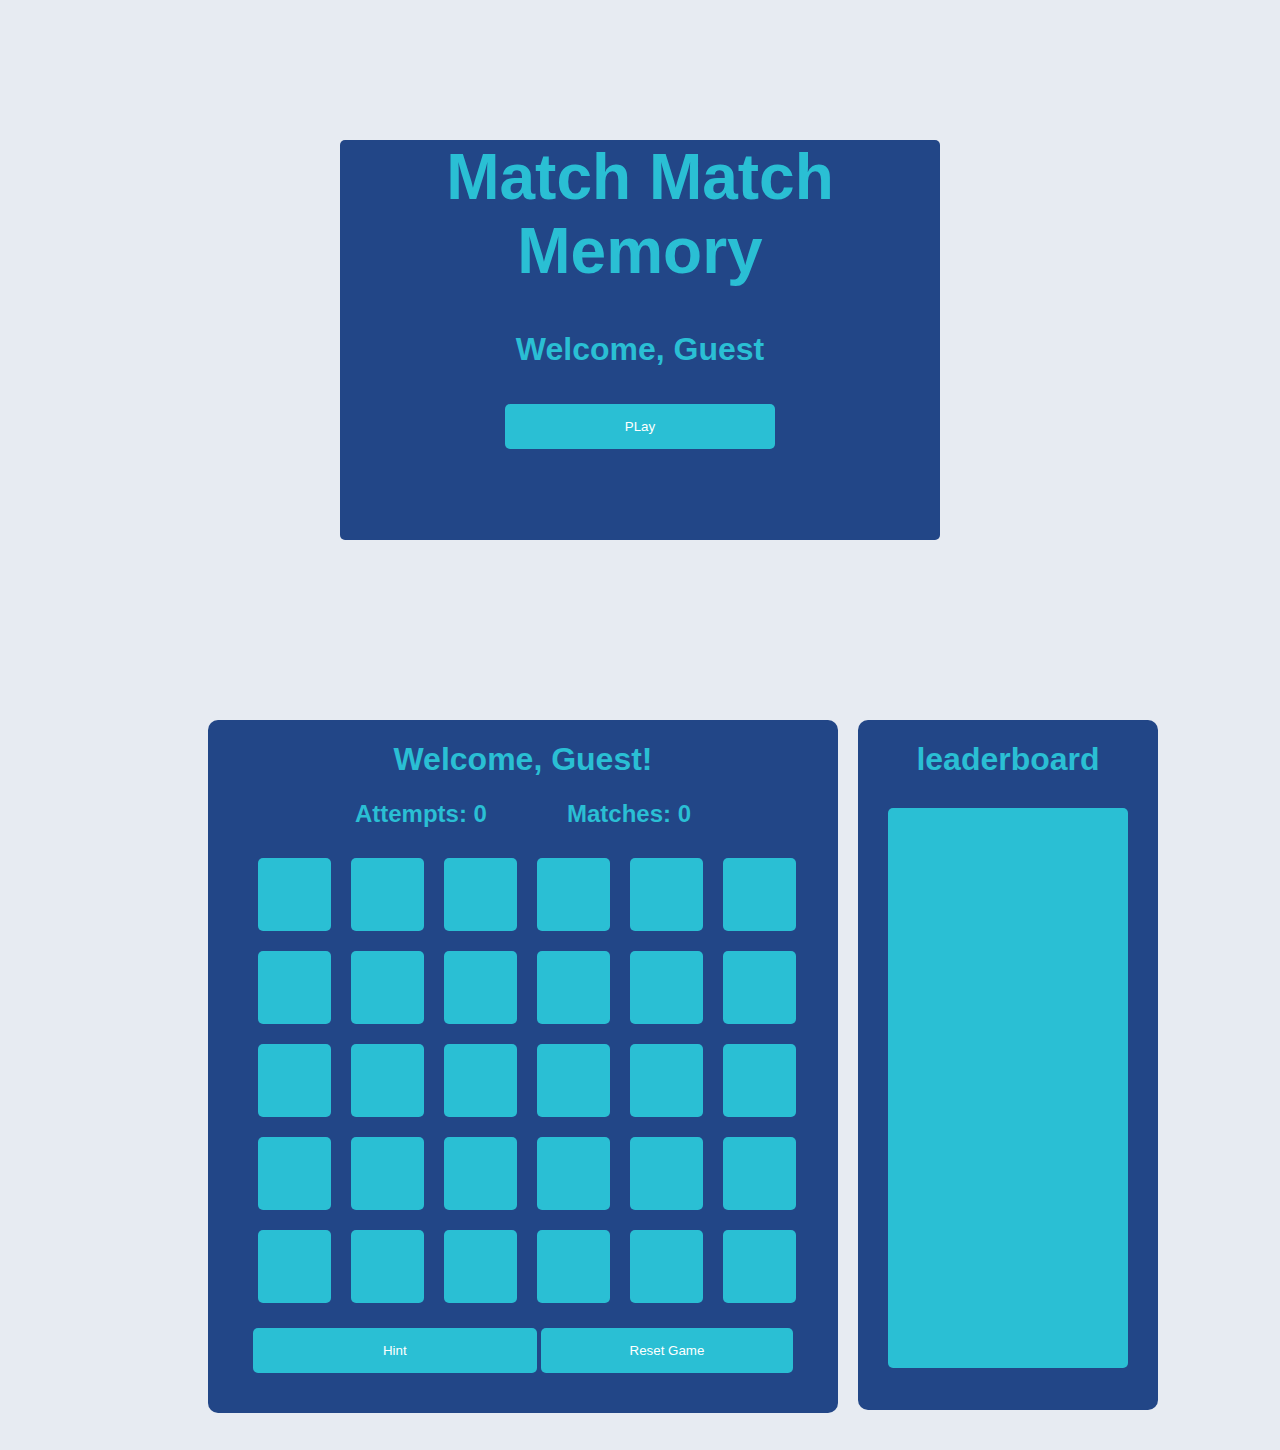
==== commit 39951c12: "improved main menu  - moved Facebook script to separate file" ====
--- a/index.html
+++ b/index.html
@@ -11,96 +11,14 @@
 </head>
 
 <body>
-
   <script src="js/jquery-1.12.1.js"></script>
-
-  <script>
-    // This is called with the results from from FB.getLoginStatus().
-    function statusChangeCallback(response) {
-      console.log('statusChangeCallback');
-      console.log(response);
-      // The response object is returned with a status field that lets the
-      // app know the current login status of the person.
-      // Full docs on the response object can be found in the documentation
-      // for FB.getLoginStatus().
-      if (response.status === 'connected') {
-        // Logged into your app and Facebook.
-        testAPI();
-      } else if (response.status === 'not_authorized') {
-        // The person is logged into Facebook, but not your app.
-        document.getElementById('status').innerHTML = 'Please log ' +
-          'into this app.';
-      } else {
-        // The person is not logged into Facebook, so we're not sure if
-        // they are logged into this app or not.
-        document.getElementById('status').innerHTML = 'Please log ' +
-          'into Facebook.';
-      }
-    }
-
-    // This function is called when someone finishes with the Login
-    // Button.  See the onlogin handler attached to it in the sample
-    // code below.
-    function checkLoginState() {
-      FB.getLoginStatus(function(response) {
-        statusChangeCallback(response);
-      });
-    }
-
-    window.fbAsyncInit = function() {
-      FB.init({
-        appId: '1685076148397281',
-        cookie: false, // enable cookies to allow the server to access
-        // the session
-        xfbml: true, // parse social plugins on this page
-        version: 'v2.5' // use graph api version 2.5
-      });
-
-      // Now that we've initialized the JavaScript SDK, we call
-      // FB.getLoginStatus().  This function gets the state of the
-      // person visiting this page and can return one of three states to
-      // the callback you provide.  They can be:
-      //
-      // 1. Logged into your app ('connected')
-      // 2. Logged into Facebook, but not your app ('not_authorized')
-      // 3. Not logged into Facebook and can't tell if they are logged into
-      //    your app or not.
-      //
-      // These three cases are handled in the callback function.
-
-      FB.getLoginStatus(function(response) {
-        statusChangeCallback(response);
-      });
-
-    };
-
-    // Load the SDK asynchronously
-    (function(d, s, id) {
-      var js, fjs = d.getElementsByTagName(s)[0];
-      if (d.getElementById(id)) return;
-      js = d.createElement(s);
-      js.id = id;
-      js.src = "http://connect.facebook.net/en_US/sdk.js";
-      fjs.parentNode.insertBefore(js, fjs);
-    }(document, 'script', 'facebook-jssdk'));
-
-    // Here we run a very simple test of the Graph API after login is
-    // successful.  See statusChangeCallback() for when this call is made.
-    function testAPI() {
-      console.log('Welcome!  Fetching your information.... ');
-      FB.api('/me', function(response) {
-        console.log('Successful login for: ' + response.name);
-        document.getElementById('welcome-user').innerHTML =
-          'Welcome, ' + response.name + '!';
-          document.getElementById('user').innerHTML = response.name;
-      });
-    }
-  </script>
+  <script src="js/facebooklogin.js">s</script>
 
 
   <div class="main-menu">
-    <h1 class="logo"><img src="img/logo.png"></h1>
-    <h1><fb:login-button id="facebook-login" scope="public_profile,email" onlogin="checkLoginState();">
+    <h1 class="title">Match Match Memory</h1>
+    <!-- <h1 class="logo"><img src="img/logo.png"></h1> -->
+    <h1><fb:login-button scope="public_profile,email" onlogin="checkLoginState();">
       </fb:login-button></h1>
     <h1> Welcome, <span id="user">Guest</span><h1/>
 
@@ -157,7 +75,7 @@
       </div>
 
       <div class="sidebar">
-        <h1>Player Scores</h1>
+        <h1>leaderboard</h1>
         <ol class="score">
         </ol>
       </div>
--- a/css/style.css
+++ b/css/style.css
@@ -99,11 +99,15 @@
 .logo{
   margin-top: 100px;
 }
-.main-menu {
-  margin-top: 200px;
+.title{
+  margin-top: 80px;
+  font-size: 4em;
 }
 
-#facebook-login{
-  height: 200%;
-  width: 200%;
+.main-menu{
+background-color: #224687;
+ width: 600px;
+ margin:140px auto;
+ height:400px;
+ border-radius: 5px;
 }
